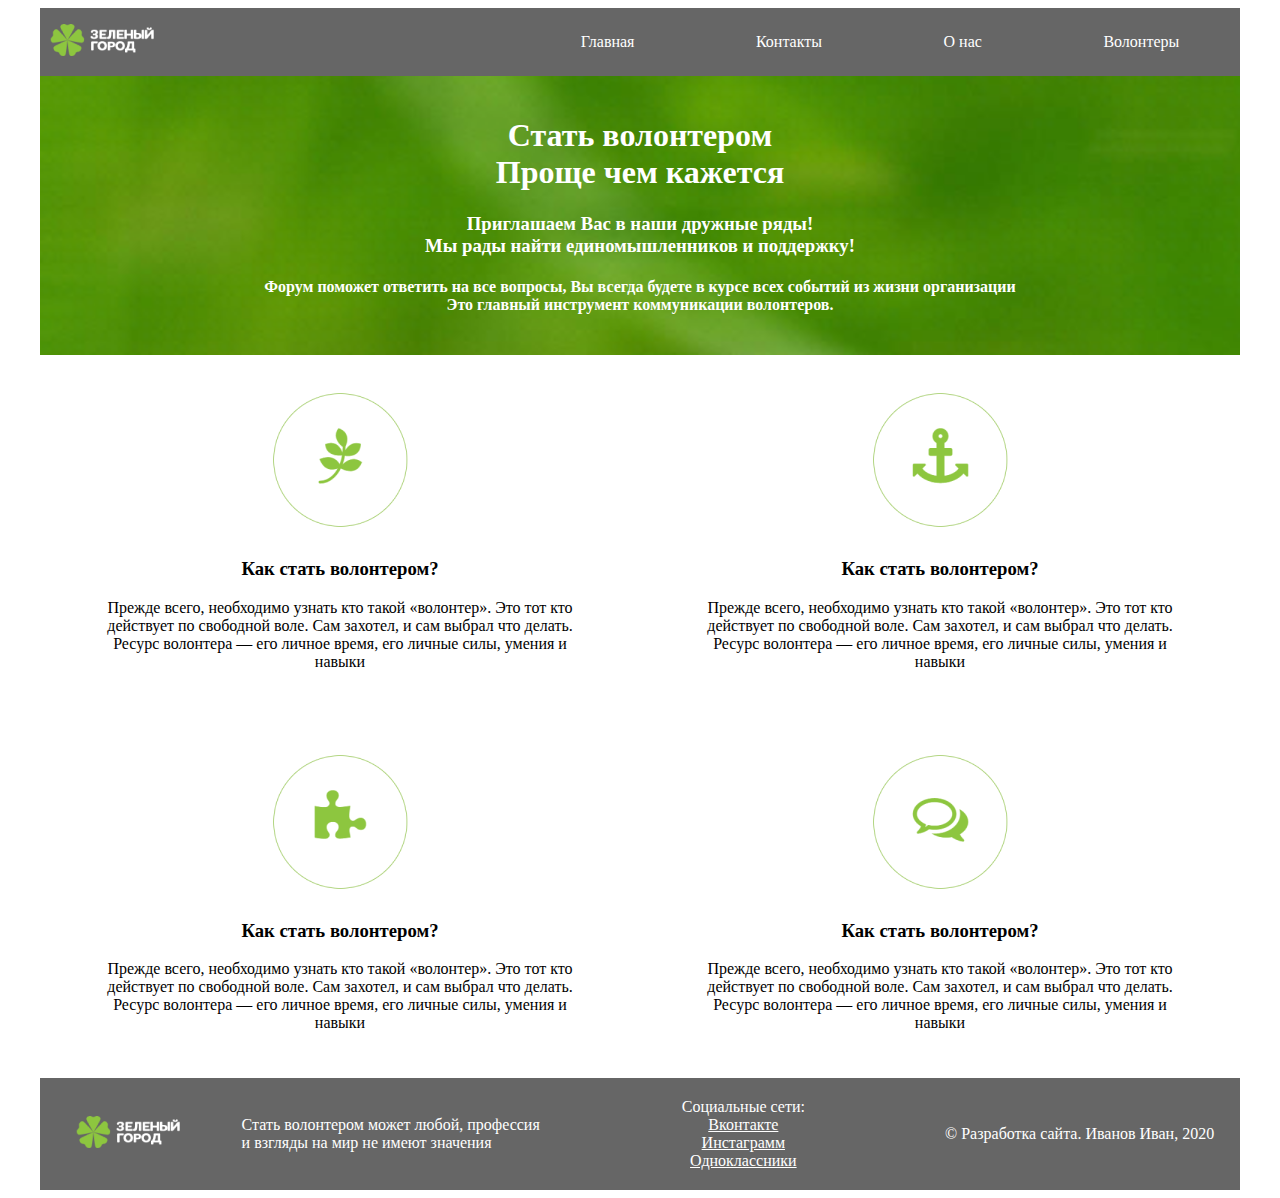
==== index.html @ 9eda10ad "123" ====
<!DOCTYPE html>
<html lang="en">
<head>
    <link rel="stylesheet" href="style.css">
    <meta charset="UTF-8">
    <meta http-equiv="X-UA-Compatible" content="IE=edge">
    <meta name="viewport" content="width=device-width, initial-scale=1.0">
    <title>Green Sity</title>
</head>
<body>
    <div class="wrapper">
        <div class="header">
            <div class="top_menu">
                <div class="top_menu_logo">
                    <img src="img/logo1.png" alt="logo1">
                </div>
                <div class="top_menu_links">
                    <a href="index.html">Главная</a>
                    <a href="contacts.html">Контакты</a>
                    <a href="#">О нас</a>
                    <a href="#">Волонтеры</a>
                </div>
            </div>
            <div class="banner">
                <h1>Стать волонтером<br>Проще чем кажется</h1>
                <h3>Приглашаем Вас в наши дружные ряды!<br>Мы рады найти единомышленников и поддержку!</h3>
                <h4>Форум поможет ответить на все вопросы, Вы всегда будете в курсе всех событий из жизни организации<br>Это главный инструмент коммуникации волонтеров.</h4>
            </div>
        </div>
        <div class="main_content">
            <div class="main_content_description">
                <div class="main_content_description_block">
                    <img src="img/pic-01.png" alt="pic-01">
                    <h3>Как стать волонтером?</h3>
                    <p>Прежде всего, необходимо узнать кто такой «волонтер». Это тот кто действует по свободной воле. Сам захотел, и сам выбрал что делать. Ресурс волонтера — его личное время, его личные силы, умения и навыки</p>
                </div>
                <div class="main_content_description_block">
                    <img src="img/pic-02.png" alt="pic-02">
                    <h3>Как стать волонтером?</h3>
                    <p>Прежде всего, необходимо узнать кто такой «волонтер». Это тот кто действует по свободной воле. Сам захотел, и сам выбрал что делать. Ресурс волонтера — его личное время, его личные силы, умения и навыки</p>
                </div>
                <div class="main_content_description_block">
                    <img src="img/pic-03.png" alt="pic-03">
                    <h3>Как стать волонтером?</h3>
                    <p>Прежде всего, необходимо узнать кто такой «волонтер». Это тот кто действует по свободной воле. Сам захотел, и сам выбрал что делать. Ресурс волонтера — его личное время, его личные силы, умения и навыки</p>
                </div>
                <div class="main_content_description_block">
                    <img src="img/pic-04.png" alt="pic-04">
                    <h3>Как стать волонтером?</h3>
                    <p>Прежде всего, необходимо узнать кто такой «волонтер». Это тот кто действует по свободной воле. Сам захотел, и сам выбрал что делать. Ресурс волонтера — его личное время, его личные силы, умения и навыки</p>
                </div>
            </div>
        </div>
        <div class="line"></div>
        <div class="footer">
            <div class="footer_logo">
                <img src="img/logo1.png" alt="logo">
            </div>
            <div class="footer_text">
                <p>Стать волонтером может любой, профессия и взгляды на мир не имеют значения</p>
            </div>
            <div class="footer_links">
                <p>Социальные сети:</p>
                <a href="">Вконтакте</a>
                <a href="">Инстаграмм</a>
                <a href="">Одноклассники</a>
            </div>
            <div class="footer_copyright">
                <p>© Разработка сайта. Иванов Иван, 2020</p>
            </div>
        </div>
    </div>
</body>
</html>
---- style.css ----
.body {
    margin: 0;
}
.wrapper {
    width: 1200px;
    margin: 0 auto;
}
.header {
    background-color: #666;
}
.top_menu {
    display: flex;
    justify-content: space-between;
}
.top_menu_links {
    display: flex;
    align-items: center;
    justify-content: space-around;
    width: 60%;
}
.top_menu_links a {
    color: white;
    text-decoration: none;
}
.banner {
    background-image: url("img/banner1.png");
    background-size: cover;
    text-align: center;
    color: white;
    padding: 20px 0;
}
.footer {
    background: #666;
    display: flex;
    justify-content: space-around;
    color: white;
    align-items: center;
    padding: 20px 0;
}
.footer a {
    color: white;
}
.footer div {
    padding: 0 20px;
}
.footer_links p {
    margin: 0;
}
.footer_links {
    display: flex;
    flex-direction: column;
    width: 25%;
    align-items: center;
}
.footer_text {
    width: 25%;
}
.main_content_description {
    display: flex;
    flex-wrap: wrap;
    justify-content: space-around;
}
.main_content_description_block {
    text-align: center;
    width: 40%;
    padding: 30px 0;
}
.contacts {
    display: flex;
    justify-content: space-evenly;
    text-align: center;
}
.contacts h3 {
    color: #6DC72A;
}
.contacts p {
    color: #999;
}
.map {
    text-align: center;
}
.contacts, .map {
    margin: 30px 0;
}
@media screen and (max-width:800px) {
    .wrapper {
        width: 100%;
    }
    .top_menu, .top_menu_links {
        flex-direction: column;
        align-items: center;
    }
    .top_menu_links a {
        font-size: 40px;
        margin: 10px 0;
    }
    .top_menu_logo img {
        width: 170px;
    }
}
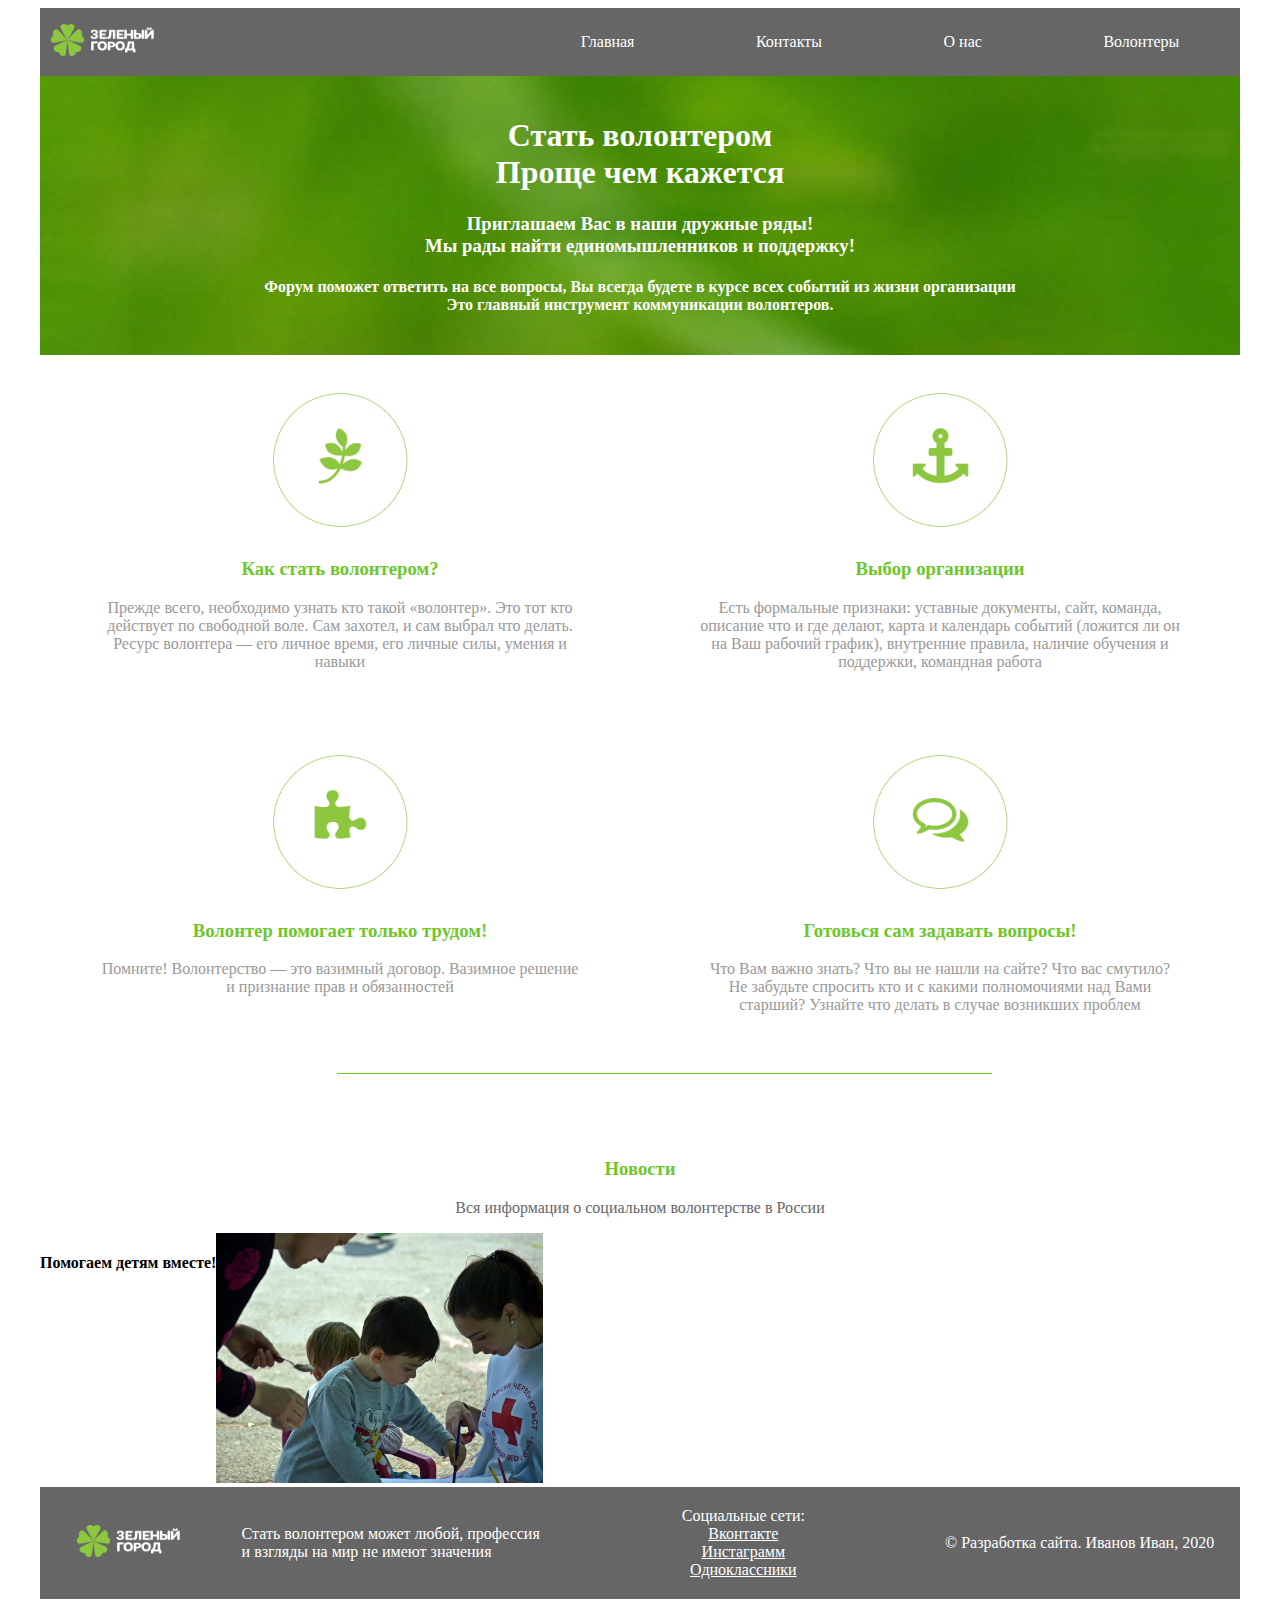
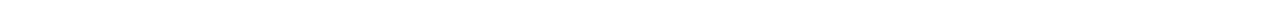
==== commit 3751a8b5: "txt" ====
--- a/index.html
+++ b/index.html
@@ -17,8 +17,8 @@
                 <div class="top_menu_links">
                     <a href="index.html">Главная</a>
                     <a href="contacts.html">Контакты</a>
-                    <a href="#">О нас</a>
-                    <a href="#">Волонтеры</a>
+                    <a href="aboutus.html">О нас</a>
+                    <a href="volonteers.html">Волонтеры</a>
                 </div>
             </div>
             <div class="banner">
@@ -36,22 +36,36 @@
                 </div>
                 <div class="main_content_description_block">
                     <img src="img/pic-02.png" alt="pic-02">
-                    <h3>Как стать волонтером?</h3>
-                    <p>Прежде всего, необходимо узнать кто такой «волонтер». Это тот кто действует по свободной воле. Сам захотел, и сам выбрал что делать. Ресурс волонтера — его личное время, его личные силы, умения и навыки</p>
+                    <h3>Выбор организации</h3>
+                    <p>Есть формальные признаки: уставные документы, сайт, команда, описание что и где делают, карта и календарь событий (ложится ли он на Ваш рабочий график), внутренние правила, наличие обучения и поддержки, командная работа</p>
                 </div>
                 <div class="main_content_description_block">
                     <img src="img/pic-03.png" alt="pic-03">
-                    <h3>Как стать волонтером?</h3>
-                    <p>Прежде всего, необходимо узнать кто такой «волонтер». Это тот кто действует по свободной воле. Сам захотел, и сам выбрал что делать. Ресурс волонтера — его личное время, его личные силы, умения и навыки</p>
+                    <h3>Волонтер помогает только трудом!</h3>
+                    <p>Помните! Волонтерство — это вазимный договор. Вазимное решение и признание прав и обязанностей</p>
                 </div>
                 <div class="main_content_description_block">
                     <img src="img/pic-04.png" alt="pic-04">
-                    <h3>Как стать волонтером?</h3>
-                    <p>Прежде всего, необходимо узнать кто такой «волонтер». Это тот кто действует по свободной воле. Сам захотел, и сам выбрал что делать. Ресурс волонтера — его личное время, его личные силы, умения и навыки</p>
+                    <h3>Готовься сам задавать вопросы!</h3>
+                    <p> Что Вам важно знать? Что вы не нашли на сайте? Что вас смутило? Не забудьте спросить кто и с какими полномочиями над Вами старший? Узнайте что делать в случае возникших проблем</p>
                 </div>
             </div>
         </div>
-        <div class="line"></div>
+        <div class="line">
+            <img src="img/Line1.png" alt="line1">
+        </div>
+        <div class="news">
+            <h3>Новости</h3>
+            <p>Вся информация о социальном волонтерстве в России</p>
+        </div>
+        <div class="child">
+            <div class="text1">
+                <h4>Помогаем детям вместе!</h4>
+            </div>
+            <div class="ch">
+                <img src="img/image1.png" alt="image1">
+            </div>
+        </div>
         <div class="footer">
             <div class="footer_logo">
                 <img src="img/logo1.png" alt="logo">
--- a/style.css
+++ b/style.css
@@ -55,6 +55,12 @@
 .footer_text {
     width: 25%;
 }
+.main_content_description h3 {
+    color: #6DC72A ;
+}
+.main_content_description p {
+    color: #999 ;
+}
 .main_content_description {
     display: flex;
     flex-wrap: wrap;
@@ -64,6 +70,26 @@
     text-align: center;
     width: 40%;
     padding: 30px 0;
+}
+.line {
+    width: 655px;
+    padding-left: 47px;
+    padding-right: 48px;
+    margin-right: 0;
+    margin-left: 250px;
+}
+.news {
+    text-align: center;
+    margin-top: 80px;
+}
+.news h3 {
+    color: #6DC72A;
+}
+.news p {
+    color: #666;
+}
+.child {
+    display: flex;
 }
 .contacts {
     display: flex;
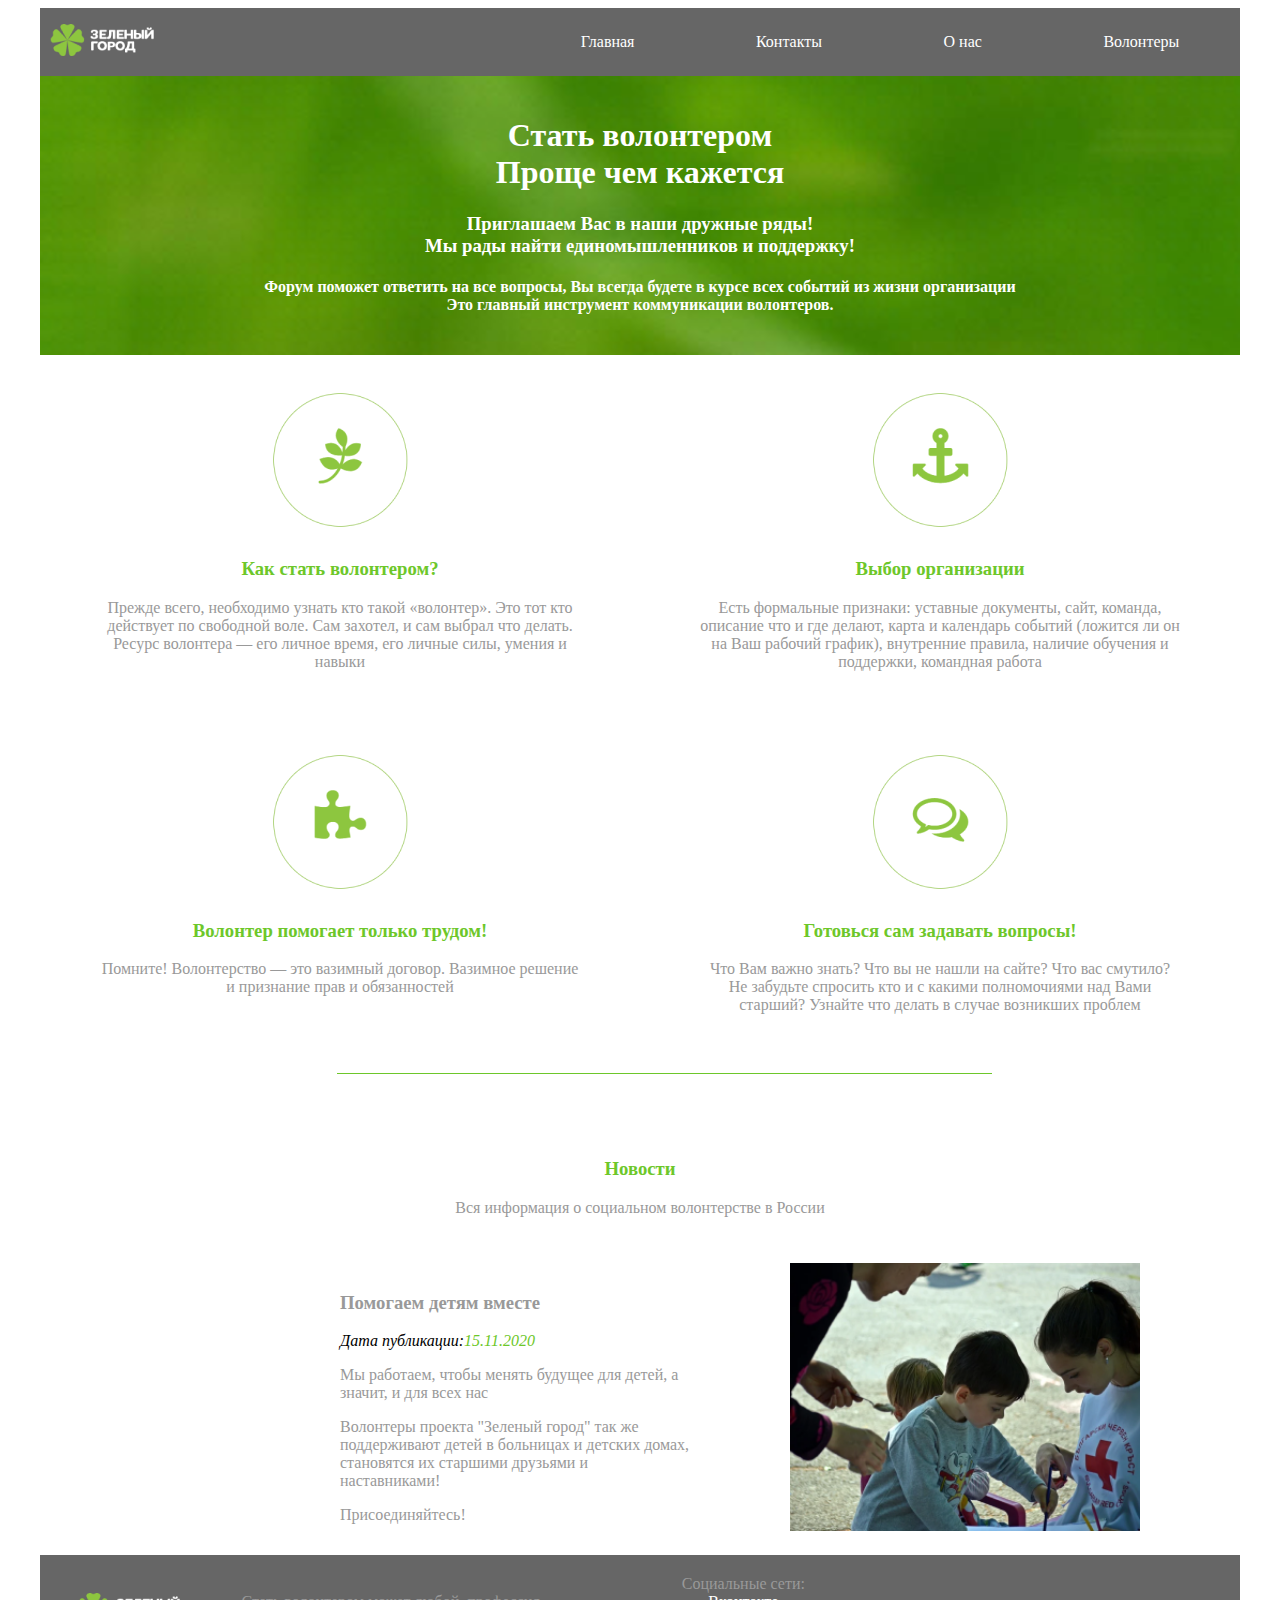
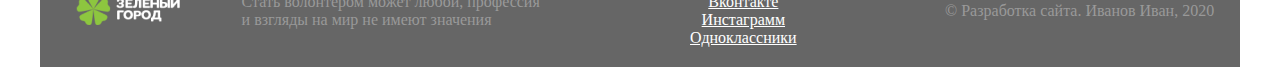
==== commit 70d4974d: "4" ====
--- a/index.html
+++ b/index.html
@@ -60,10 +60,12 @@
         </div>
         <div class="child">
             <div class="text1">
-                <h4>Помогаем детям вместе!</h4>
+                <h3>Помогаем детям вместе</h3>
+                <div class="omg"><i>Дата публикации:<i class="impossible">15.11.2020</i></i></div>
+                <div><p>Мы работаем, чтобы менять будущее для детей, а значит, и для всех нас</p><p>Волонтеры проекта "Зеленый город" так же поддерживают детей в больницах и детских домах, становятся их старшими друзьями и наставниками!<p>Присоединяйтесь!</p></div>
             </div>
             <div class="ch">
-                <img src="img/image1.png" alt="image1">
+                <img class="chill" src="img/image1.png" alt="image1">
             </div>
         </div>
         <div class="footer">
--- a/style.css
+++ b/style.css
@@ -36,6 +36,7 @@
     color: white;
     align-items: center;
     padding: 20px 0;
+    margin-top: 20px;
 }
 .footer a {
     color: white;
@@ -86,9 +87,33 @@
     color: #6DC72A;
 }
 .news p {
-    color: #666;
+    color: #999 ;
 }
 .child {
+    display: flex;
+}
+.ch {
+    margin-left: 100px;
+    margin-top: 30px;
+}
+.chill {
+    width: 350px;
+    height: auto;
+}
+.text1 {
+    margin-left: 300px;
+    width: 350px;
+    height: 200px;
+    margin-top: 40px;
+    margin-right: 0;
+}
+.text1 h3, p {
+    color: #999;
+}
+.impossible {
+    color: #6DC72A;
+}
+.omg {
     display: flex;
 }
 .contacts {
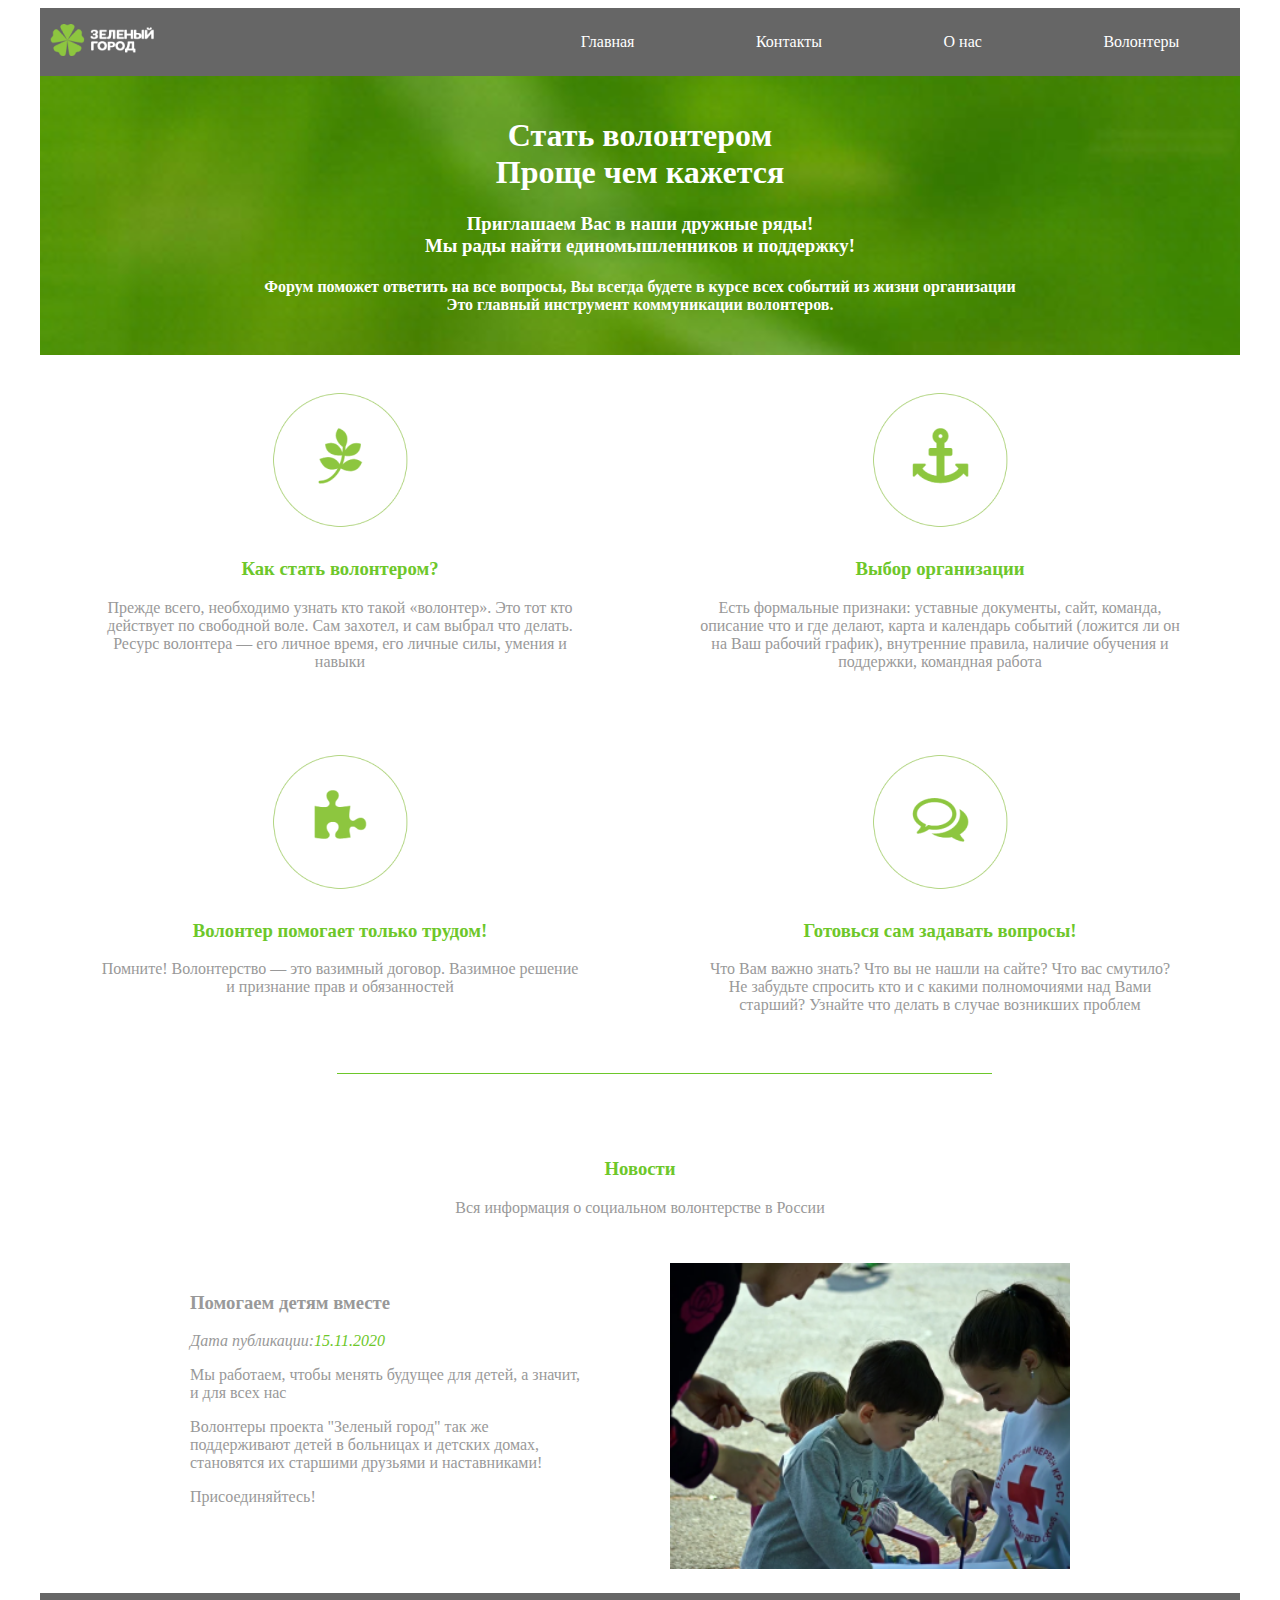
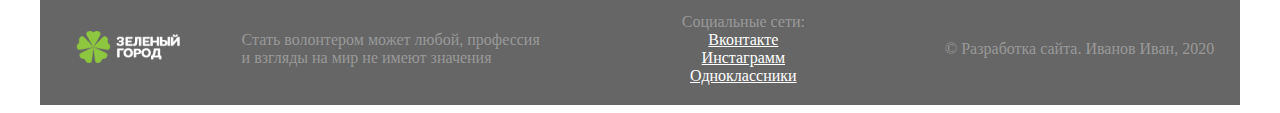
==== commit d6ee39c9: "главная финал" ====
--- a/index.html
+++ b/index.html
@@ -61,7 +61,7 @@
         <div class="child">
             <div class="text1">
                 <h3>Помогаем детям вместе</h3>
-                <div class="omg"><i>Дата публикации:<i class="impossible">15.11.2020</i></i></div>
+                <div class="omg"><i class="possible">Дата публикации:</i><i class="impossible">15.11.2020</i></div>
                 <div><p>Мы работаем, чтобы менять будущее для детей, а значит, и для всех нас</p><p>Волонтеры проекта "Зеленый город" так же поддерживают детей в больницах и детских домах, становятся их старшими друзьями и наставниками!<p>Присоединяйтесь!</p></div>
             </div>
             <div class="ch">
--- a/style.css
+++ b/style.css
@@ -93,21 +93,24 @@
     display: flex;
 }
 .ch {
-    margin-left: 100px;
+    margin-left: 80px;
     margin-top: 30px;
 }
 .chill {
-    width: 350px;
+    width: 400px;
     height: auto;
 }
 .text1 {
-    margin-left: 300px;
-    width: 350px;
-    height: 200px;
+    margin-left: 150px;
+    width: 400px;
+    height: 250px;
     margin-top: 40px;
     margin-right: 0;
 }
 .text1 h3, p {
+    color: #999;
+}
+.possible {
     color: #999;
 }
 .impossible {
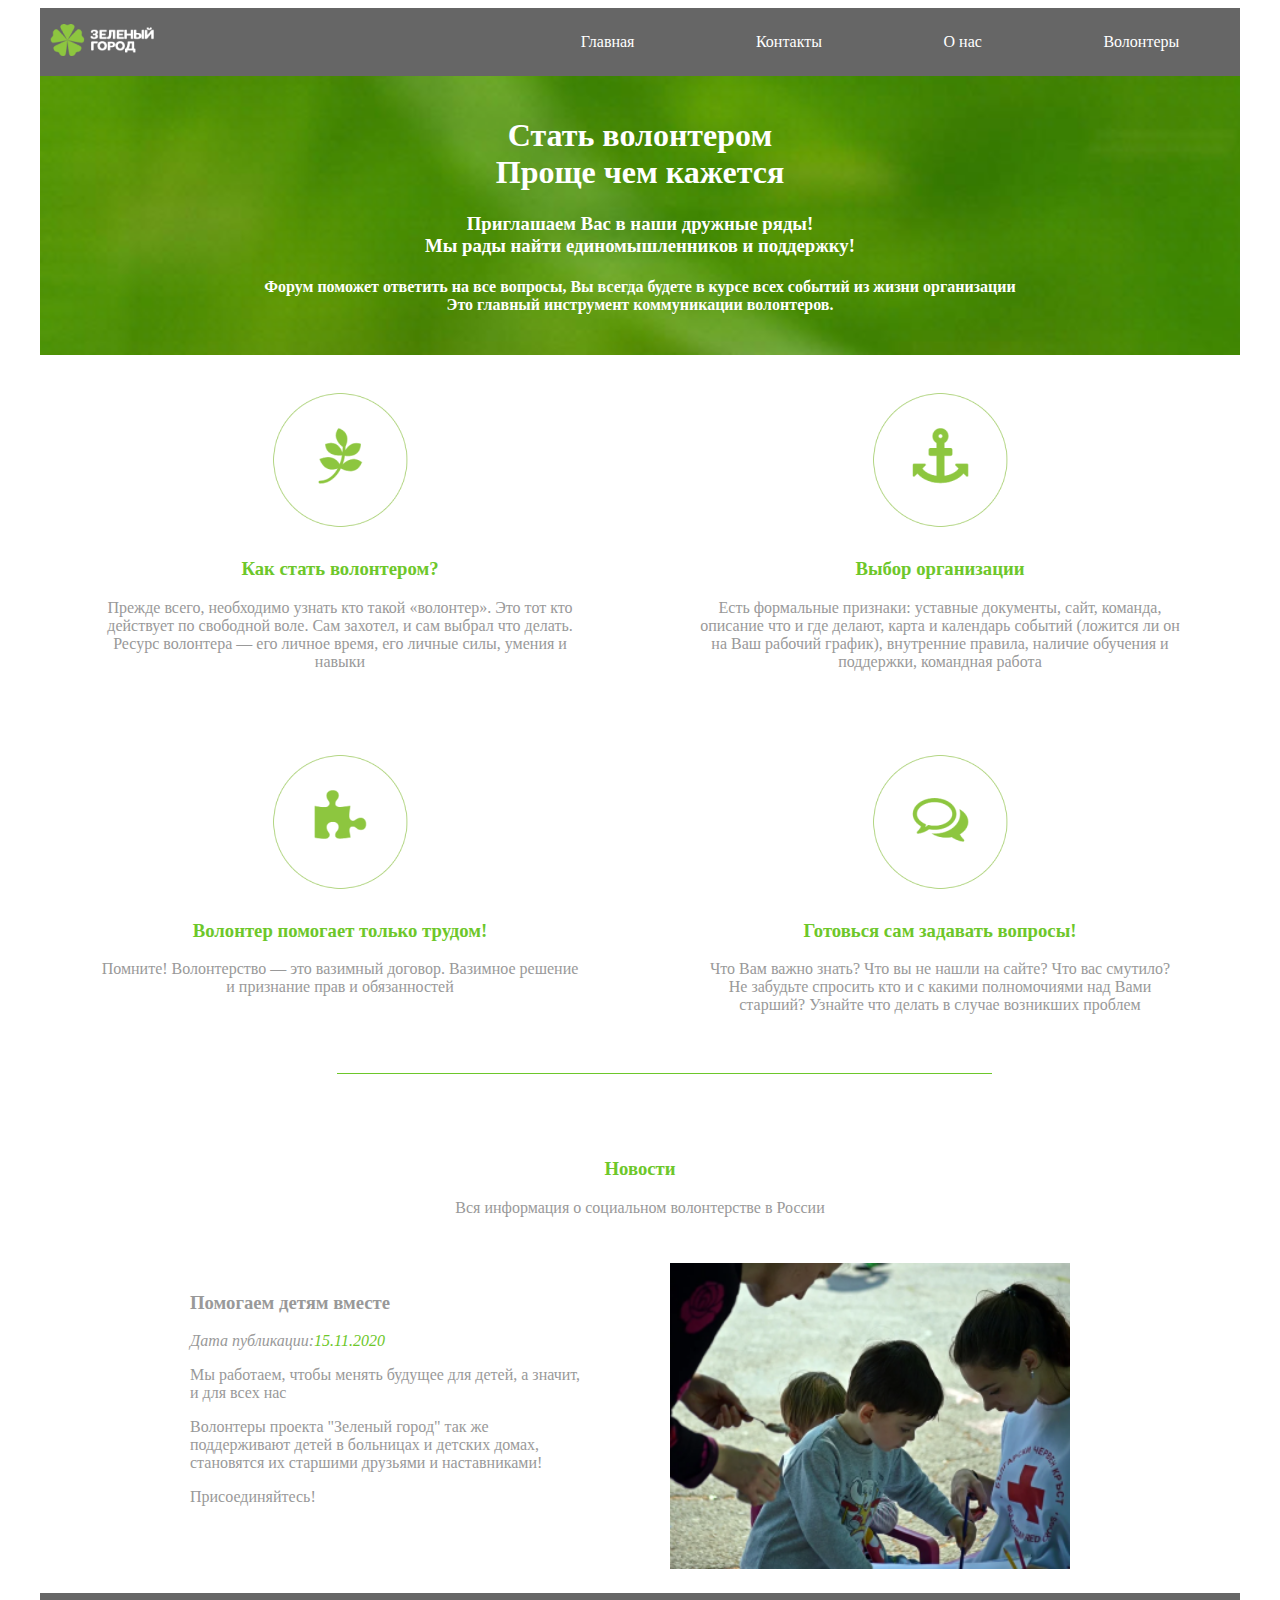
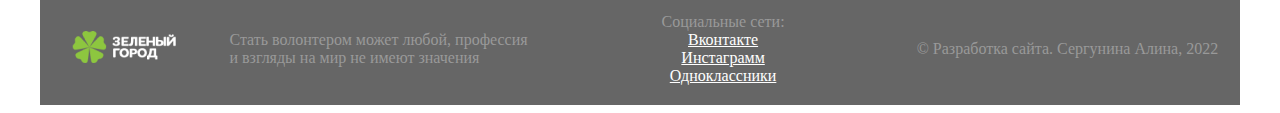
==== commit bc921adf: "ночь" ====
--- a/index.html
+++ b/index.html
@@ -82,7 +82,7 @@
                 <a href="">Одноклассники</a>
             </div>
             <div class="footer_copyright">
-                <p>© Разработка сайта. Иванов Иван, 2020</p>
+                <p>© Разработка сайта. Сергунина Алина, 2022</p>
             </div>
         </div>
     </div>
--- a/style.css
+++ b/style.css
@@ -59,9 +59,6 @@
 .main_content_description h3 {
     color: #6DC72A ;
 }
-.main_content_description p {
-    color: #999 ;
-}
 .main_content_description {
     display: flex;
     flex-wrap: wrap;
@@ -85,9 +82,6 @@
 }
 .news h3 {
     color: #6DC72A;
-}
-.news p {
-    color: #999 ;
 }
 .child {
     display: flex;
@@ -127,9 +121,6 @@
 .contacts h3 {
     color: #6DC72A;
 }
-.contacts p {
-    color: #999;
-}
 .map {
     text-align: center;
 }
@@ -151,4 +142,16 @@
     .top_menu_logo img {
         width: 170px;
     }
+}
+.cen {
+    margin-left: 100px;
+    text-align: center;
+    width: 1000px;
+}
+.osnova {
+    display: flex;
+
+}
+.opis h3 {
+    color: #6DC72A;
 }